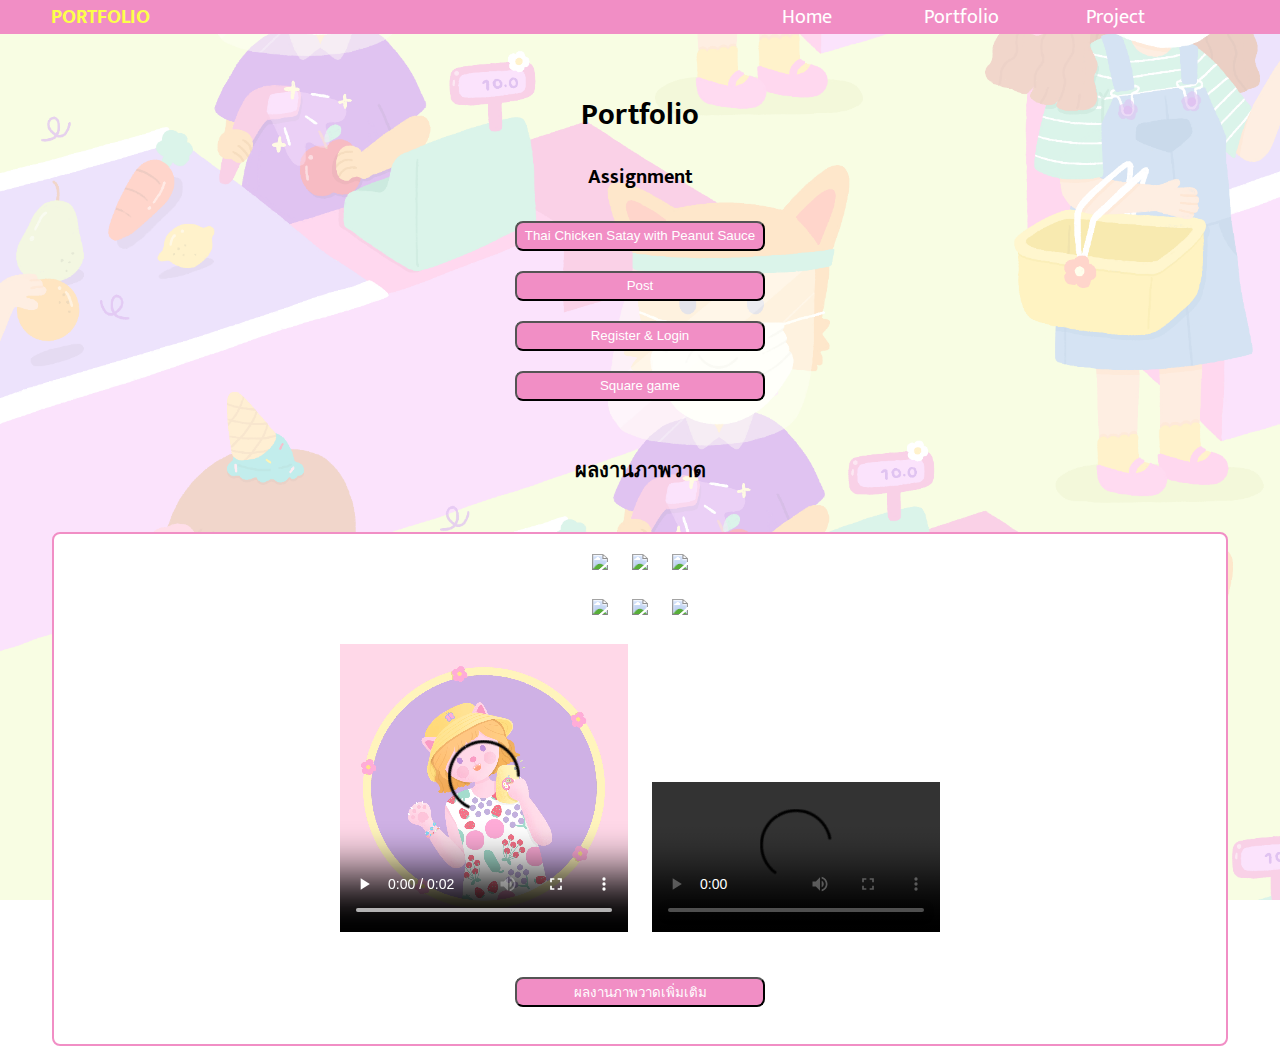
==== port.html @ eef78394 "Add files via upload" ====
<!DOCTYPE html>
<html>

<head>
    <title>My Portfolio</title>
    <meta charset="UTF-8">
    <meta name='viewport' content='width=device-width,initial-scale'>
    <link rel='stylesheet' type='text/css' media='screen' href='decor.css'>
    <script src="main.js"></script>
</head>

<body>
    <header>
        <div class="nav">
                <div class="myport">PORTFOLIO</div>
            <div class="Show_menu">
                <ul class="menu" id="menu">
                    <li><a href="index.html">Home</a></li>
                    <li><a href="port.html">Portfolio</a></li>
                    <li><a href="project.html">Project</a></li>

                </ul>
            </div>
        </div>
    </header>
    <div class="space"></div>

    <div class="grid-container2">

        <div id="assignment">
            <h1>Portfolio</h1>
            <h2>Assignment</h2>
            <h2>
                <a target="_blank" href="assignment4/recipe.html"><input type="button"
                        value="Thai Chicken Satay with Peanut Sauce" class="button"></a>
                <br><a target="_blank" href="assignment5/index.html"><input type="button" value="Post"
                        class="button"></a>
                <br><a target="_blank" href="assignment6/register.html"><input type="button" value="Register & Login"
                        class="button"></a>
                <br><a target="_blank" href="assignment7/index.html"><input type="button" value="Square game"
                        class="button"></a>
            </h2>
        </div>
        <div id="portfolio">
            <h2>ผลงานภาพวาด</h2>
            <!-- <button id="assignment">Assignment</button> -->
            <br>
            <div class="bg_port">
                <img class="drawing" src="4.png">
                <img class="drawing" src="2.jpg">
                <img class="drawing" src="3.png">
                <br>
                <img class="drawing" src="5.jpg">
                <img class="drawing" src="1.png">
                <img class="drawing" src="6.jpg">
                <br><video class="drawing" controls>
                    <source src="1.mp4" type="video/mp4">
                </video>
                <video class="drawing" controls>
                    <source src="2.mp4" type="video/mp4">
                </video>
                <h2><a target="_blank" href="https://www.instagram.com/t.nellope/"><input type="button"
                            value="ผลงานภาพวาดเพิ่มเติม" class="button"></a></h2>
            </div>
        </div>
    </div>

    <script src="main.js"></script>
    <button onclick="topFunction()" class="myBtn" id="myBtn" title="GoTop">TOP</button>
</body>

</html>
---- decor.css ----
@import url('https://fonts.googleapis.com/css2?family=Mukta&display=swap');
html {
    scroll-behavior: smooth;
}

.button, .button_proj {
    margin: 10px;
    border-radius: 8px;
    width: 250px;
    height: 30px;
    color: white;
    background-color: #f18ec5;
}

.top {
    height: 100px;
    width: 100%;
    background-color: rgba(255, 255, 255, 0);
}

.space {
    height: 70px;
    width: 100%;
    background-color: rgba(255, 255, 255, 0);
}

body {
    font-family: 'Mukta', sans-serif;
    background-image: url('pictest10.png');
    background-size: 100%;
    background-attachment: fixed;
    /*fixed = bg don't move */
    padding: 0px;
    margin: 0px;
}

.nav {
    list-style: none;
    background-color: #f18ec5;
    text-align: center;
    padding: 0px;
    margin: 0px;
    position: fixed;
    width: 100%;
}

.nav li {
    border-bottom: none;
    text-align: center;
}

.nav a {
    width: 150px;
    text-decoration: none;
    /* ลบเส้นใต้ */
    color: white;
    display: block;
    padding: auto;
    border-bottom: none;
    transition: .3s;
    /* animationจางๆ */
}

.nav a:hover {
    background-color: pink;
    color: rgb(252, 255, 75);
}

.menu {
    float: right;
    margin-right: 90px;
    margin: 0px 90px 0px 10px;
}

.myport, .nav li, menu {
    /* line-height: 40px; */
    /* ระดับกึ่งกลางบรรทัด */
    font-size: 20px;
    position: relative;
    display: inline-block;
}

.myport {
    font-weight: bold;
    width: 200px;
    color: rgb(252, 255, 75);
    float: left;
}

h1 {
    font-size: 30px;
    font-weight: bold;
}

h2 {
    font-size: 20px;
}

h3 {
    font-size: 15px;
}

img#profile {
    border-radius: 60%;
    width: 70%;
    padding: 10px;
}

.link_contact, .center {
    text-align: center;
}

.contact {
    border-radius: 20%;
    width: 40px;
    margin: 2px;
}

.contact:hover, .button:hover, .button_proj:hover {
    box-shadow: 0px 0px 4px rgba(134, 134, 134, 0.904);
}

h3>li {
    list-style: none;
}

.drawing {
    width: 25%;
    margin: 10px;
}

.grid-container {
    grid-template-columns: 10% 30% 40% auto;
    grid-template-rows: auto;
    display: grid;
    grid-gap: 10px;
    margin-bottom: 10px;
}

#grid_profile {
    grid-column: 2/3;
    text-align: center;
}

#info {
    grid-column: 3/4;
    text-align: center;
    padding: 10%;
}

.grid-container2 {
    grid-template-columns: auto;
    grid-template-rows: auto;
    display: grid;
    grid-gap: 10px;
}

#portfolio, #assignment, #work, #about_me, #interest, #Hobbies, #skills, #portfolio, #contact {
    grid-column: 1/4;
    text-align: center;
}

.hb {
    width: 400px;
    padding: 10px;
}

.sk {
    width: 190px;
    padding: 10px;
}

table {
    margin: auto;

}

.bg_contact {
    background-color: #f18ec5;
    bottom: 0%;
    width: 100%;
}

#contact {
    color: white;
}

.icon {
    margin: 10px;
    width: 70px;
}

.bg, .bg_port, .bg_proj {
    margin: auto;
    padding: 10px;
    margin-bottom: 10px;
    width: 90%;
    height: auto;
    background: rgb(255, 255, 255);
    border: 2px solid#f18ec5;
    border-radius: 8px;
}

.grid-container3 {
    grid-template-columns: 2% 30% auto;
    grid-template-rows: auto;
    display: grid;
    grid-gap: 10px;
}

#project {
    grid-column: 2/3;
}

#descrip {
    grid-column: 3/4;
}

.proj_pic {
    width: 100%;
    margin-bottom: 20px;
}

.bg_proj {
    padding-left: 30px;
}

.button_proj {
    margin-bottom: 0px;
}

#myBtn {
    display: none;
    position: fixed;
    bottom: 20px;
    right: 30px;
    z-index: 99;
    font-size: 15px;
    border: none;
    outline: none;
    background-color:rgb(252, 255, 75);
    color: #f18ec5;
    cursor: pointer;
    padding: 15px;
    border-radius: 4px;

}

#myBtn:hover {
    background-color:rgb(163, 163, 163);
    color: white;
}

@media (max-width:950px)
{.space {
    height: 60px;
    width: 100%;
    background-color: rgba(255, 255, 255, 0);
}
    .nav {
        list-style: none;
        background-color: #f18ec5;
        text-align: center;
        padding: 0px;
        margin: 0px;
        position: fixed;
        width: 100%;
    }
    
    .nav li {
        border-bottom: none;
        text-align: center;
    }
    
    .nav a {
        width: 80px;
        text-decoration: none;
        /* ลบเส้นใต้ */
        color: white;
        
        padding: auto;
        border-bottom: none;
        transition: .3s;
        /* animationจางๆ */
    }
    
    .nav a:hover {
        background-color: pink;
        color: rgb(252, 255, 75);
    }
    
    .menu {
        width: 300px;
        float: right;
        margin: 0px 60px 0px 10px;
    }
    
    .myport, .nav li, menu {
        line-height: 40px;
        /* ระดับกึ่งกลางบรรทัด */
        font-size: 15px;
        position: relative;
        display: inline-block;
    }
    
    .myport {
        
        font-weight: bold;
        width: 200px;
        color: rgb(252, 255, 75);
        float: left;
    }

    h1{
        font-size: 20px;
    }
    h2{
        font-size: 15px;
    }
    h3{
        font-size: 10px;
    }
    .grid-container2 {
        grid-template-columns: auto;
        grid-template-rows: auto;
        display: grid;
        grid-gap: 10px;
    }
    #portfolio, #assignment, #work, #about_me, #interest, #Hobbies, #skills, #portfolio, #contact {
        grid-column: 1/span1;
    }
    
    .hb {
        font-size: 80%;
        width: 10%;
    }
    .bg, .bg_port, .bg_proj {
        margin: auto;
        padding: 0px;
        margin-bottom: 10px;
        width: 90%;
        height: auto;
        background: rgb(255, 255, 255);
        border: 2px solid#f18ec5;
        border-radius: 8px;
    }
    .sk {
        font-size: 80%;
        width: 2%;
    }
    .icon {
       
        width: 50%;
    }
    #project {
        grid-column: 2/3;
    }
    
    #descrip {
        grid-column: 3/4;
    }
    
    .proj_pic {
        width: 100%;
        margin-bottom: 10px;
    }
    
    .bg_proj {
        padding-left: 20px;
    }
    
    .button_proj {
        margin-bottom: 0px;
        width: 100px;
    }
}
@media (max-width:600px)
{
    .menu {
        width: 300px;
        float: right;
        margin: 0px 0px 5px 10px;
    }
    .myport {
        width: auto;
        left: 10px;
    }
    .myport, .nav li, menu {
        line-height: 40px;
        /* ระดับกึ่งกลางบรรทัด */
        font-size: 15px;
        position: relative;
        display: inline-block;
    }
    h1{
        font-size: 15px;
    }
    h2{
        font-size: 10px;
    }
    h3{
        font-size: 8px;
    }
    .grid-container2 {
        grid-template-columns: auto;
        grid-template-rows: auto;
        display: grid;
        grid-gap: 10px;
    }
    #portfolio, #assignment, #work, #about_me, #interest, #Hobbies, #skills, #portfolio, #contact {
        grid-column: 1/span1;
    }
    
    .hb {
        font-size: 70%;
        width: 10%;
    }
    .bg, .bg_port, .bg_proj {
        margin: auto;
        padding: 0px;
        margin-bottom: 10px;
        width: 90%;
        height: auto;
        background: rgb(255, 255, 255);
        border: 2px solid#f18ec5;
        border-radius: 8px;
    }
    .sk {
        font-size: 70%;
        width: 2%;
    }
    .icon {
       
        width: 50%;
    }  
    #project {
        grid-column: 2/3;
    }
    
    #descrip {
        grid-column: 3/4;
    }
    
    .proj_pic {
        width: 100%;
        margin-bottom: 5px;
       
    }
    
    .bg_proj {
        padding-left: 10px;
    }
    
    .button_proj {
        margin-bottom: 0px;
        width: 100px;
    }
}
@media(max-width:400px)
{
.space {
    height: 80px;
    width: 100%;
    background-color: rgba(255, 255, 255, 0);
}
}
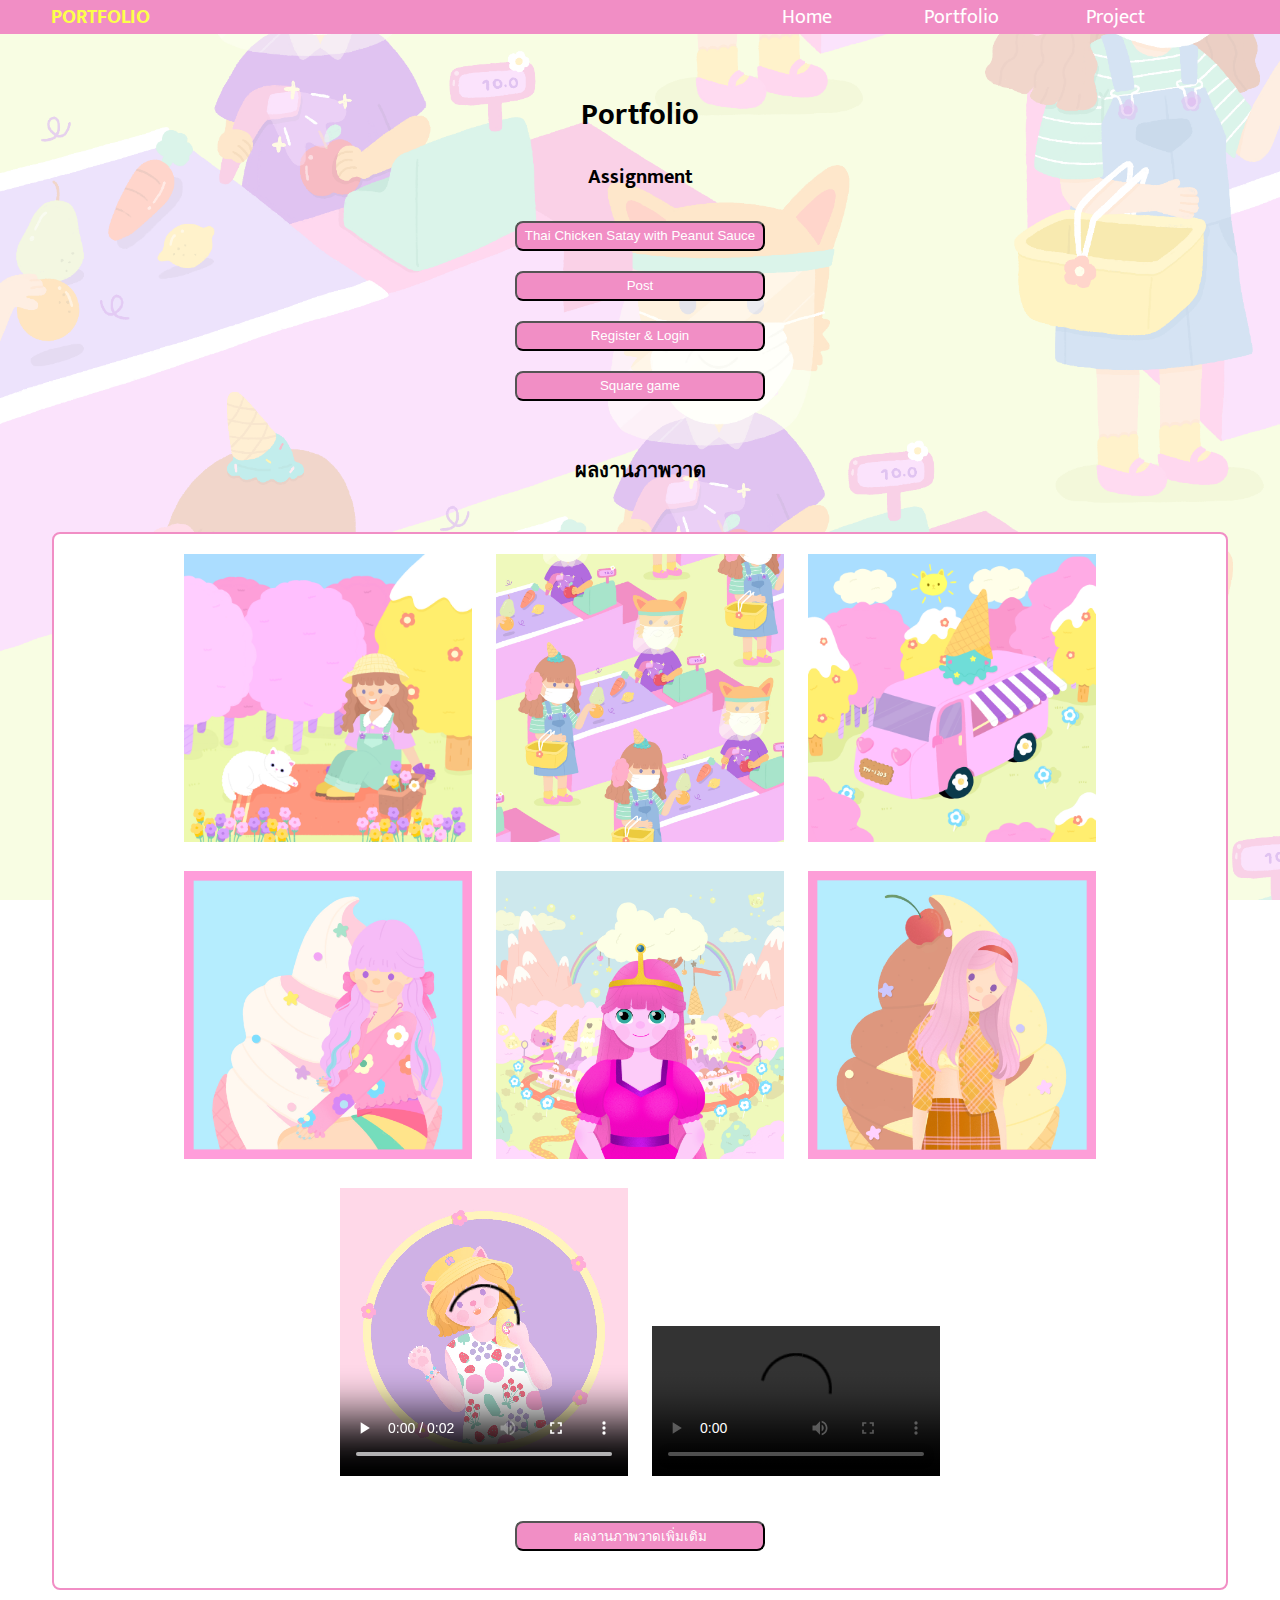
==== commit b2c5a585: "update pic" ====
--- a/port.html
+++ b/port.html
@@ -46,13 +46,13 @@
             <!-- <button id="assignment">Assignment</button> -->
             <br>
             <div class="bg_port">
-                <img class="drawing" src="4.png">
-                <img class="drawing" src="2.jpg">
-                <img class="drawing" src="3.png">
+                <img class="drawing" src="4.PNG">
+                <img class="drawing" src="2.JPG">
+                <img class="drawing" src="3.PNG">
                 <br>
-                <img class="drawing" src="5.jpg">
-                <img class="drawing" src="1.png">
-                <img class="drawing" src="6.jpg">
+                <img class="drawing" src="5.JPG">
+                <img class="drawing" src="1.PNG">
+                <img class="drawing" src="6.JPG">
                 <br><video class="drawing" controls>
                     <source src="1.mp4" type="video/mp4">
                 </video>
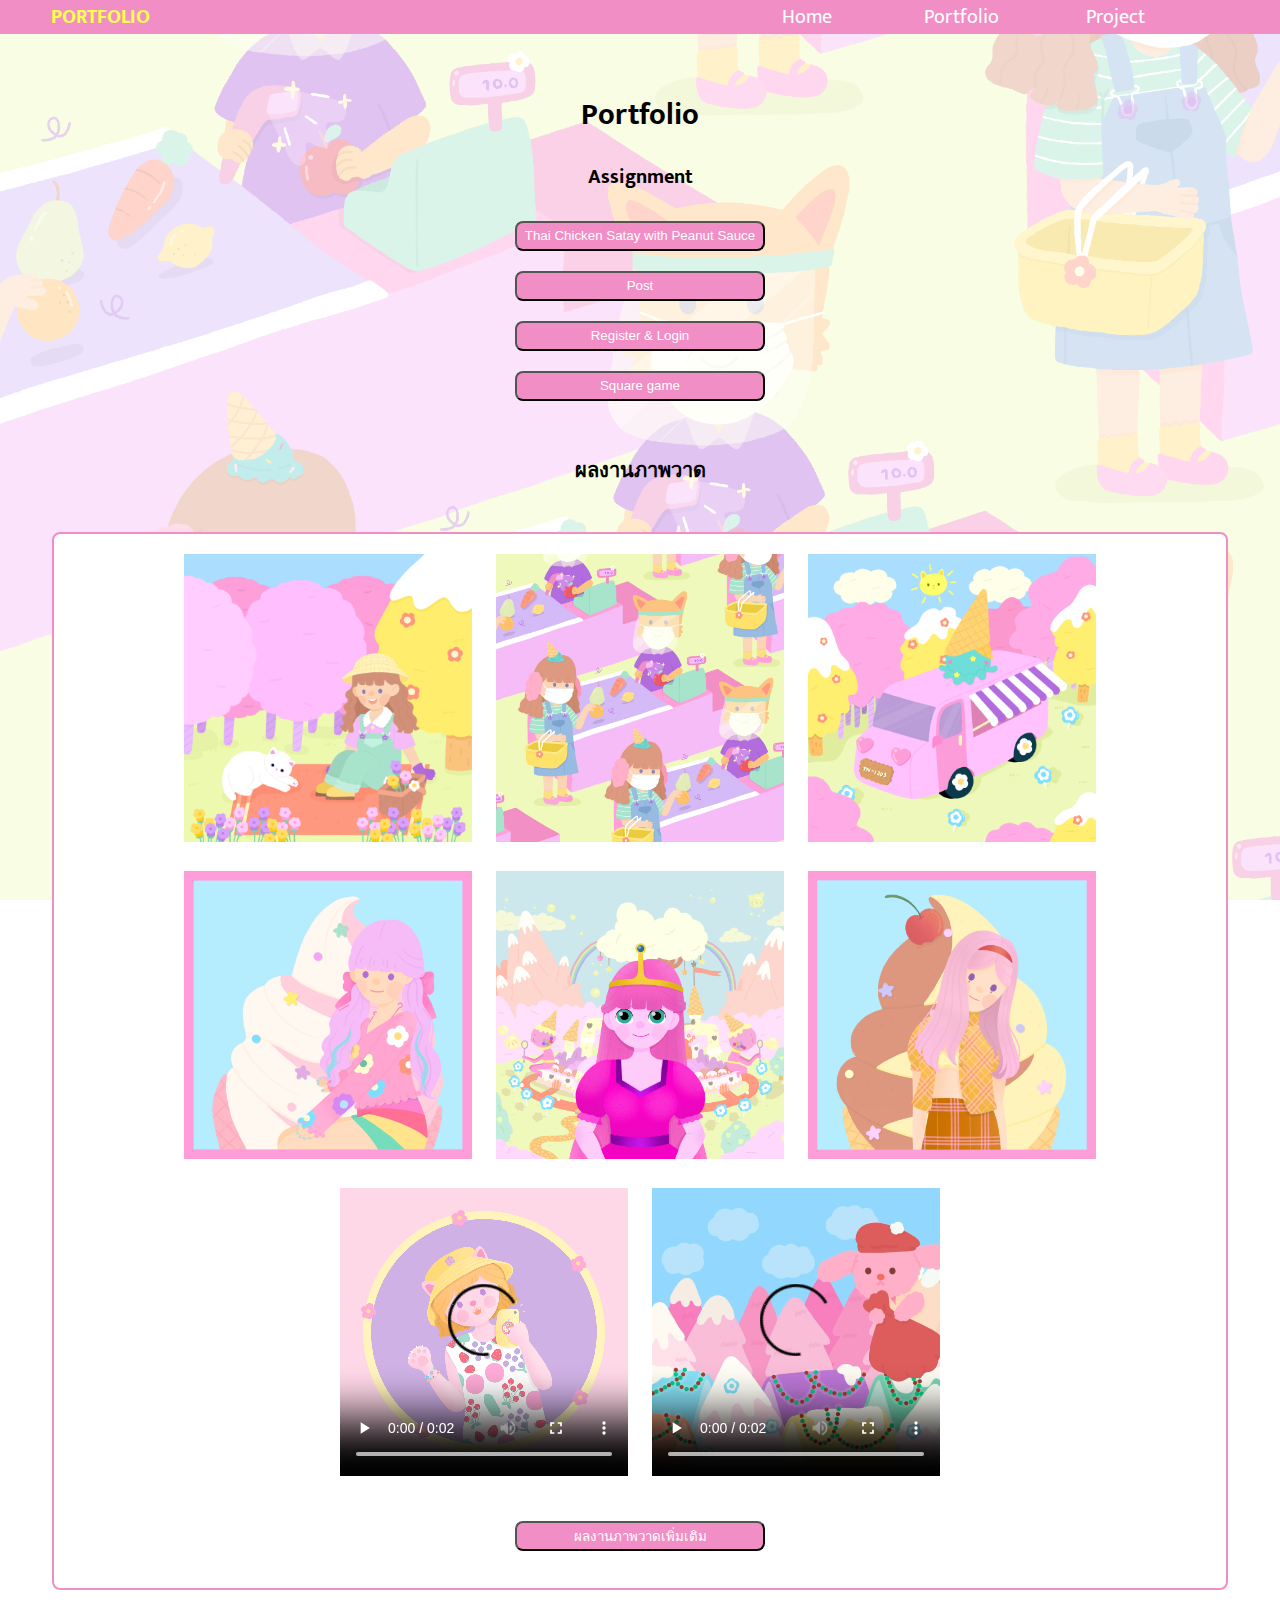
==== commit 2a029276: "update VDO" ====
--- a/port.html
+++ b/port.html
@@ -57,7 +57,7 @@
                     <source src="1.mp4" type="video/mp4">
                 </video>
                 <video class="drawing" controls>
-                    <source src="2.mp4" type="video/mp4">
+                    <source src="2.MP4" type="video/mp4">
                 </video>
                 <h2><a target="_blank" href="https://www.instagram.com/t.nellope/"><input type="button"
                             value="ผลงานภาพวาดเพิ่มเติม" class="button"></a></h2>
